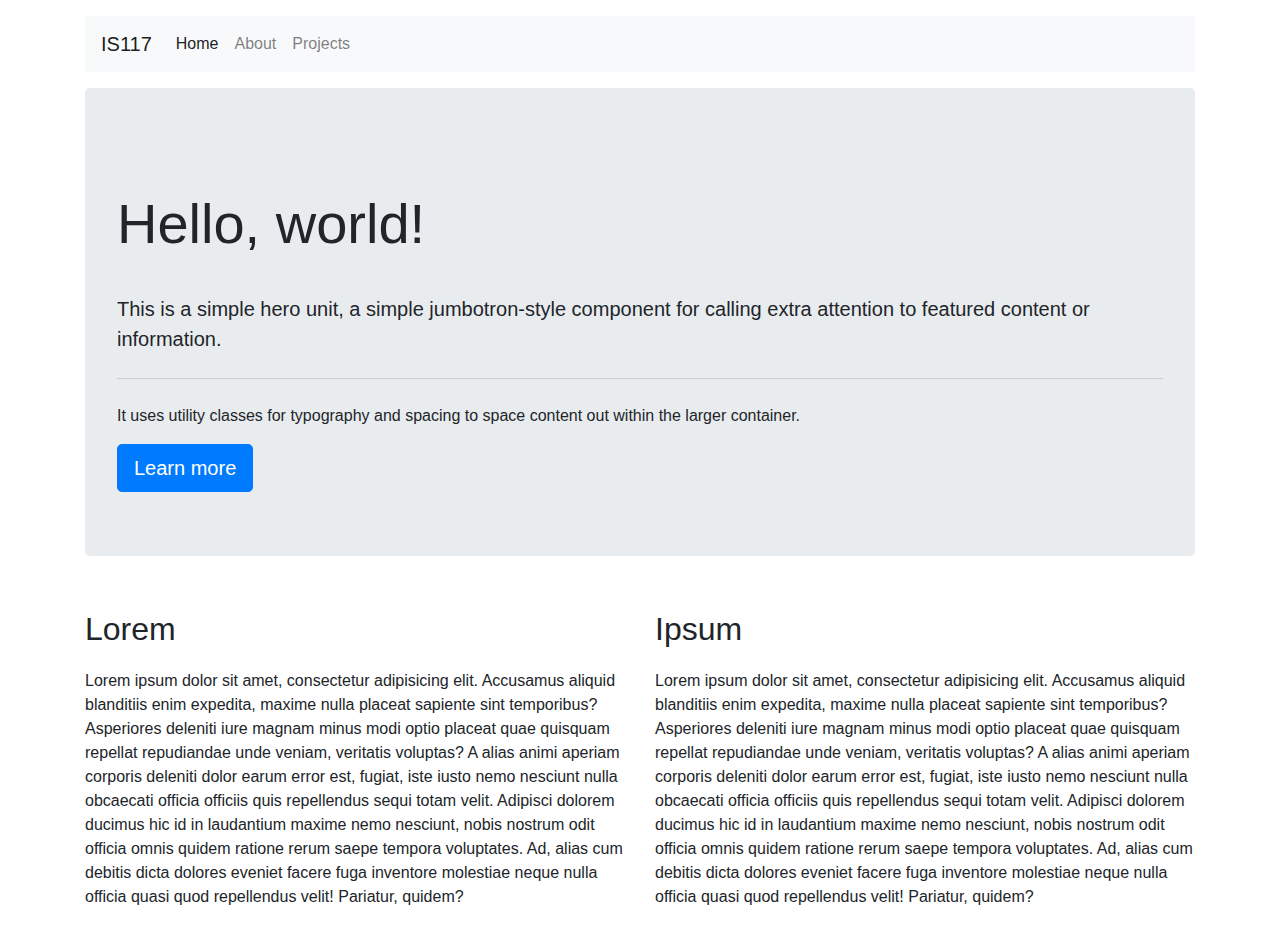
==== index.html @ 7ba3a7ff "Task: Initial Commit" ====
<!doctype html>
<html class="no-js" lang="">

<head>
  <meta charset="utf-8">
  <title></title>
  <meta content="" name="description">
  <meta content="width=device-width, initial-scale=1" name="viewport">

  <meta content="" property="og:title">
  <meta content="" property="og:type">
  <meta content="" property="og:url">
  <meta content="" property="og:image">

  <link href="site.webmanifest" rel="manifest">
  <link href="icon.png" rel="apple-touch-icon">
  <link crossorigin="anonymous" href="https://stackpath.bootstrapcdn.com/bootstrap/4.5.2/css/bootstrap.min.css" integrity="sha384-JcKb8q3iqJ61gNV9KGb8thSsNjpSL0n8PARn9HuZOnIxN0hoP+VmmDGMN5t9UJ0Z" rel="stylesheet">
  <!-- Place favicon.ico in the root directory -->

  <link href="css/normalize.css" rel="stylesheet">
  <link href="css/main.css" rel="stylesheet">

  <meta content="#fafafa" name="theme-color">
</head>

<body>

  <menu class="container">
    <nav class="navbar navbar-expand-lg navbar-light bg-light">
      <a class="navbar-brand" href="index.html">IS117</a>
      <button aria-controls="navbarText" aria-expanded="false" aria-label="Toggle navigation" class="navbar-toggler" data-target="#navbarText" data-toggle="collapse" type="button">
        <span class="navbar-toggler-icon"></span>
      </button>
      <div class="collapse navbar-collapse" id="navbarText">
        <ul class="navbar-nav mr-auto">
          <li class="nav-item active">
            <a class="nav-link" href="index.html#">Home<span class="sr-only">(current)</span></a>
          </li>
          <li class="nav-item">
            <a class="nav-link" href="about.html">About</a>
          </li>
          <li class="nav-item">
            <a class="nav-link" href="projects.html">Projects</a>
          </li>
        </ul>
      </div>
    </nav>
  </menu>

  <div class="container">
      <div class="jumbotron">
        <h1 class="display-4">Hello, world!</h1>
        <p class="lead">This is a simple hero unit, a simple jumbotron-style component for calling extra attention to featured content or information.</p>
        <hr class="my-4">
        <p>It uses utility classes for typography and spacing to space content out within the larger container.</p>
        <a class="btn btn-primary btn-lg" href="#" role="button">Learn more</a>
      </div>
  </div>

  <div class="container">
        <div class="row ">
          <div class="col-lg-6">
            <div>
              <h1>Lorem</h1>
            </div>

            <div>
              <p>Lorem ipsum dolor sit amet, consectetur adipisicing elit. Accusamus aliquid blanditiis enim expedita, maxime nulla placeat sapiente sint temporibus? Asperiores deleniti iure  magnam minus modi optio     placeat quae quisquam repellat repudiandae unde veniam, veritatis voluptas? A alias animi aperiam corporis deleniti dolor earum error est, fugiat, iste iusto nemo nesciunt nulla obcaecati officia officiis quis repellendus sequi totam velit. Adipisci dolorem ducimus hic id in laudantium maxime nemo nesciunt, nobis nostrum odit officia omnis quidem ratione rerum saepe tempora voluptates. Ad, alias cum debitis dicta dolores eveniet facere fuga inventore molestiae neque nulla officia quasi quod repellendus velit! Pariatur, quidem?</p>
            </div>
          </div>

          <div class="col-lg-6">
            <div>
              <h1>Ipsum</h1>
            </div>
            <div>
              <p>Lorem ipsum dolor sit amet, consectetur adipisicing elit. Accusamus aliquid blanditiis enim expedita, maxime nulla placeat sapiente sint temporibus? Asperiores deleniti iure  magnam minus modi optio     placeat quae quisquam repellat repudiandae unde veniam, veritatis voluptas? A alias animi aperiam corporis deleniti dolor earum error est, fugiat, iste iusto nemo nesciunt nulla obcaecati officia officiis quis repellendus sequi totam velit. Adipisci dolorem ducimus hic id in laudantium maxime nemo nesciunt, nobis nostrum odit officia omnis quidem ratione rerum saepe tempora voluptates. Ad, alias cum debitis dicta dolores eveniet facere fuga inventore molestiae neque nulla officia quasi quod repellendus velit! Pariatur, quidem?</p>
            </div>
          </div>
        </div>

  </div>




  <script src="js/vendor/modernizr-3.11.2.min.js"></script>
  <script src="js/plugins.js"></script>
  <script src="js/main.js"></script>











  <!-- Google Analytics: change UA-XXXXX-Y to be your site's ID. -->
  <script>
    window.ga = function () { ga.q.push(arguments) }; ga.q = []; ga.l = +new Date;
    ga('create', 'UA-XXXXX-Y', 'auto'); ga('set', 'anonymizeIp', true); ga('set', 'transport', 'beacon'); ga('send', 'pageview')
  </script>
  <script async src="https://www.google-analytics.com/analytics.js"></script>

<!-- Bootstrap JS -->
  <script crossorigin="anonymous" integrity="sha384-DfXdz2htPH0lsSSs5nCTpuj/zy4C+OGpamoFVy38MVBnE+IbbVYUew+OrCXaRkfj" src="https://code.jquery.com/jquery-3.5.1.slim.min.js"></script>
  <script crossorigin="anonymous" integrity="sha384-9/reFTGAW83EW2RDu2S0VKaIzap3H66lZH81PoYlFhbGU+6BZp6G7niu735Sk7lN" src="https://cdn.jsdelivr.net/npm/popper.js@1.16.1/dist/umd/popper.min.js"></script>
  <script crossorigin="anonymous" integrity="sha384-B4gt1jrGC7Jh4AgTPSdUtOBvfO8shuf57BaghqFfPlYxofvL8/KUEfYiJOMMV+rV" src="https://stackpath.bootstrapcdn.com/bootstrap/4.5.2/js/bootstrap.min.js"></script>
</body>

</html>
---- css/main.css ----
html {
  color: #222;
  font-size: 1em;
  line-height: 1.4;
}

/*
 * Remove text-shadow in selection highlight:
 * https://twitter.com/miketaylr/status/12228805301
 *
 * Vendor-prefixed and regular ::selection selectors cannot be combined:
 * https://stackoverflow.com/a/16982510/7133471
 *
 * Customize the background color to match your design.
 */

::-moz-selection {
  background: #b3d4fc;
  text-shadow: none;
}

::selection {
  background: #b3d4fc;
  text-shadow: none;
}

/*
 * A better looking default horizontal rule
 */

hr {
  display: block;
  height: 1px;
  border: 0;
  border-top: 1px solid #ccc;
  margin: 1em 0;
  padding: 0;
}

/*
 * Remove the gap between audio, canvas, iframes,
 * images, videos and the bottom of their containers:
 * https://github.com/h5bp/html5-boilerplate/issues/440
 */

audio,
canvas,
iframe,
img,
svg,
video {
  vertical-align: middle;
}

/*
 * Remove default fieldset styles.
 */

fieldset {
  border: 0;
  margin: 0;
  padding: 0;
}

/*
 * Allow only vertical resizing of textareas.
 */

textarea {
  resize: vertical;
}

/* ==========================================================================
   Author's custom styles
   ========================================================================== */
.carousel-item
{
  height: 550px;
}

.carousel-item img
{
  background-position: center;
}

.project-content
{
  padding-top: 50px;
}

















/* ==========================================================================
   Helper classes
   ========================================================================== */

/*
 * Hide visually and from screen readers
 */

.hidden,
[hidden] {
  display: none !important;
}

/*
 * Hide only visually, but have it available for screen readers:
 * https://snook.ca/archives/html_and_css/hiding-content-for-accessibility
 *
 * 1. For long content, line feeds are not interpreted as spaces and small width
 *    causes content to wrap 1 word per line:
 *    https://medium.com/@jessebeach/beware-smushed-off-screen-accessible-text-5952a4c2cbfe
 */

.sr-only {
  border: 0;
  clip: rect(0, 0, 0, 0);
  height: 1px;
  margin: -1px;
  overflow: hidden;
  padding: 0;
  position: absolute;
  white-space: nowrap;
  width: 1px;
  /* 1 */
}

/*
 * Extends the .sr-only class to allow the element
 * to be focusable when navigated to via the keyboard:
 * https://www.drupal.org/node/897638
 */

.sr-only.focusable:active,
.sr-only.focusable:focus {
  clip: auto;
  height: auto;
  margin: 0;
  overflow: visible;
  position: static;
  white-space: inherit;
  width: auto;
}

/*
 * Hide visually and from screen readers, but maintain layout
 */

.invisible {
  visibility: hidden;
}

/*
 * Clearfix: contain floats
 *
 * For modern browsers
 * 1. The space content is one way to avoid an Opera bug when the
 *    `contenteditable` attribute is included anywhere else in the document.
 *    Otherwise it causes space to appear at the top and bottom of elements
 *    that receive the `clearfix` class.
 * 2. The use of `table` rather than `block` is only necessary if using
 *    `:before` to contain the top-margins of child elements.
 */

.clearfix::before,
.clearfix::after {
  content: " ";
  display: table;
}

.clearfix::after {
  clear: both;
}

/* ==========================================================================
   EXAMPLE Media Queries for Responsive Design.
   These examples override the primary ('mobile first') styles.
   Modify as content requires.
   ========================================================================== */

@media only screen and (min-width: 35em) {
  /* Style adjustments for viewports that meet the condition */
}

@media print,
  (-webkit-min-device-pixel-ratio: 1.25),
  (min-resolution: 1.25dppx),
  (min-resolution: 120dpi) {
  /* Style adjustments for high resolution devices */
}

/* ==========================================================================
   Print styles.
   Inlined to avoid the additional HTTP request:
   https://www.phpied.com/delay-loading-your-print-css/
   ========================================================================== */

@media print {
  *,
  *::before,
  *::after {
    background: #fff !important;
    color: #000 !important;
    /* Black prints faster */
    box-shadow: none !important;
    text-shadow: none !important;
  }

  a,
  a:visited {
    text-decoration: underline;
  }

  a[href]::after {
    content: " (" attr(href) ")";
  }

  abbr[title]::after {
    content: " (" attr(title) ")";
  }

  /*
   * Don't show links that are fragment identifiers,
   * or use the `javascript:` pseudo protocol
   */
  a[href^="#"]::after,
  a[href^="javascript:"]::after {
    content: "";
  }

  pre {
    white-space: pre-wrap !important;
  }

  pre,
  blockquote {
    border: 1px solid #999;
    page-break-inside: avoid;
  }

  /*
   * Printing Tables:
   * https://web.archive.org/web/20180815150934/http://css-discuss.incutio.com/wiki/Printing_Tables
   */
  thead {
    display: table-header-group;
  }

  tr,
  img {
    page-break-inside: avoid;
  }

  p,
  h2,
  h3 {
    orphans: 3;
    widows: 3;
  }

  h2,
  h3 {
    page-break-after: avoid;
  }
}
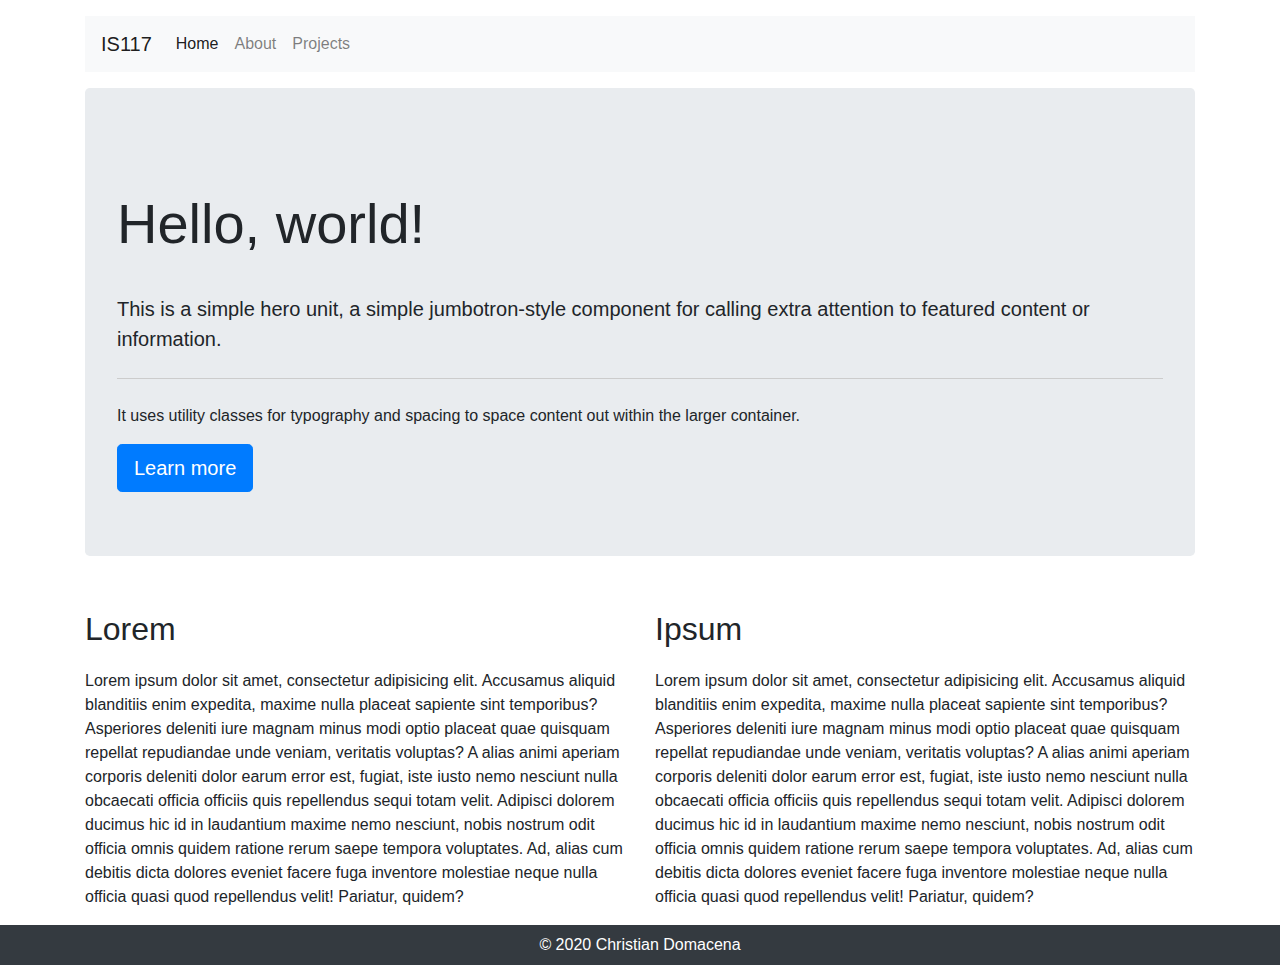
==== commit 3a5cedc2: "Feature: Updated content on project-2.html" ====
--- a/index.html
+++ b/index.html
@@ -81,7 +81,12 @@
 
   </div>
 
+  <footer class="page-footer font-small bg-dark">
+    <div class="footer-copyright text-center py-sm-2 special-color-dark text-white">
+      © 2020 Christian Domacena
 
+    </div>
+  </footer>
 
 
   <script src="js/vendor/modernizr-3.11.2.min.js"></script>
--- a/css/main.css
+++ b/css/main.css
@@ -74,14 +74,17 @@
 /* ==========================================================================
    Author's custom styles
    ========================================================================== */
-.carousel-item
+.carousel .carousel-item {
+  height: 600px;
+
+}
+.carousel .carousel-item img
 {
-  height: 550px;
-}
-
-.carousel-item img
-{
-  background-position: center;
+  position: absolute;
+  object-fit: cover;
+  top:0;
+  left: 0;
+  min-height: 600px;
 }
 
 .project-content
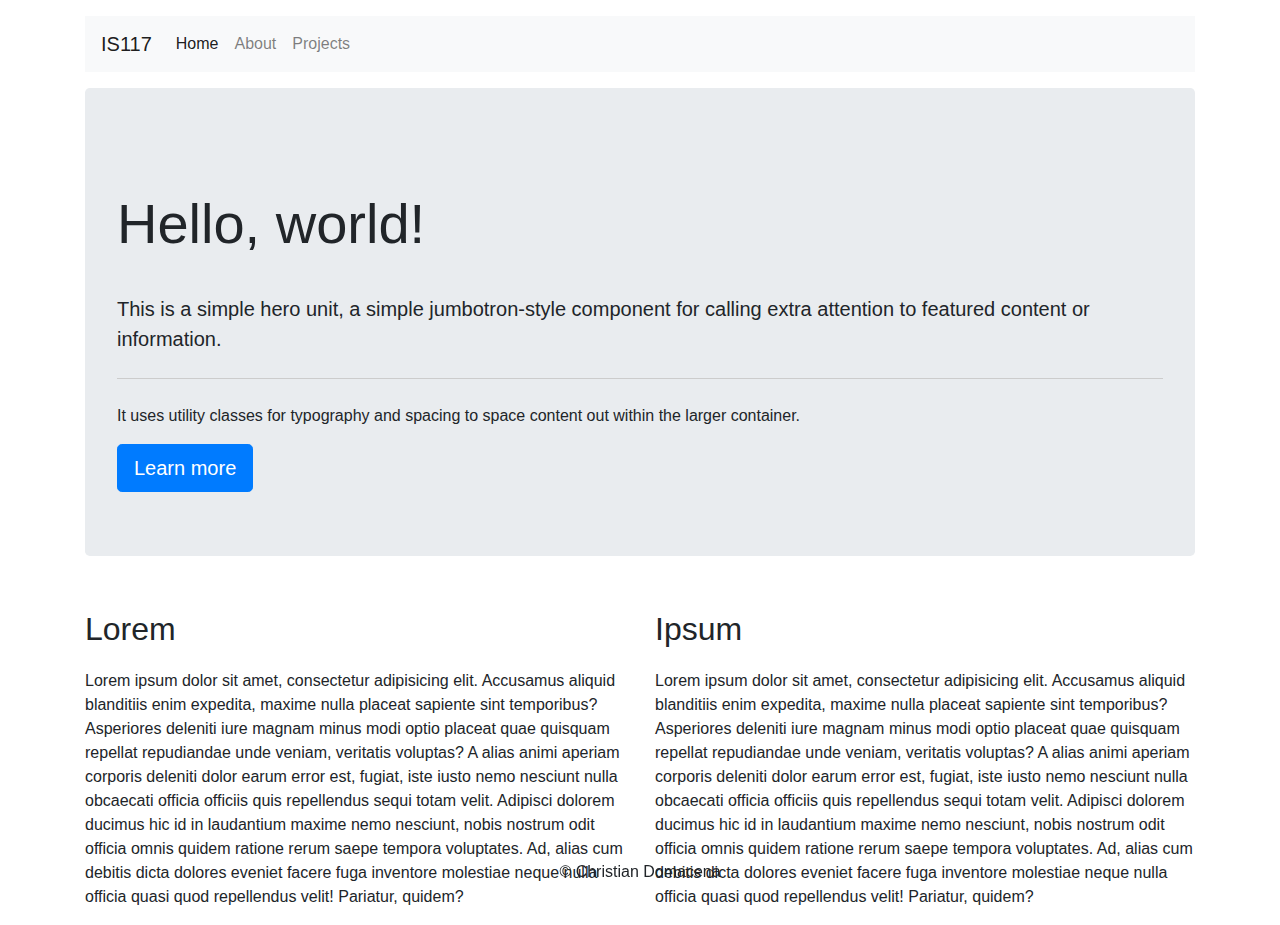
==== commit aa5fdb77: "Feature: Added footer to all pages" ====
--- a/index.html
+++ b/index.html
@@ -81,12 +81,7 @@
 
   </div>
 
-  <footer class="page-footer font-small bg-dark">
-    <div class="footer-copyright text-center py-sm-2 special-color-dark text-white">
-      © 2020 Christian Domacena
 
-    </div>
-  </footer>
 
 
   <script src="js/vendor/modernizr-3.11.2.min.js"></script>
@@ -96,7 +91,15 @@
 
 
 
+  <footer class="page-footer font-small blue">
 
+    <div class="footer-copyright text-center py-3">
+      &#169 Christian Domacena
+    </div>
+
+
+
+  </footer>
 
 
 
--- a/css/main.css
+++ b/css/main.css
@@ -74,25 +74,28 @@
 /* ==========================================================================
    Author's custom styles
    ========================================================================== */
-.carousel .carousel-item {
-  height: 600px;
-
-}
-.carousel .carousel-item img
-{
-  position: absolute;
-  object-fit: cover;
-  top:0;
+.carousel-item
+{
+  height: 550px;
+}
+
+.carousel-item img
+{
+  background-position: center;
+}
+
+.project-content
+{
+  padding-top: 50px;
+}
+
+footer
+{
+  position: fixed;
   left: 0;
-  min-height: 600px;
-}
-
-.project-content
-{
-  padding-top: 50px;
-}
-
-
+  bottom: 0;
+  width: 100%;
+}
 
 
 
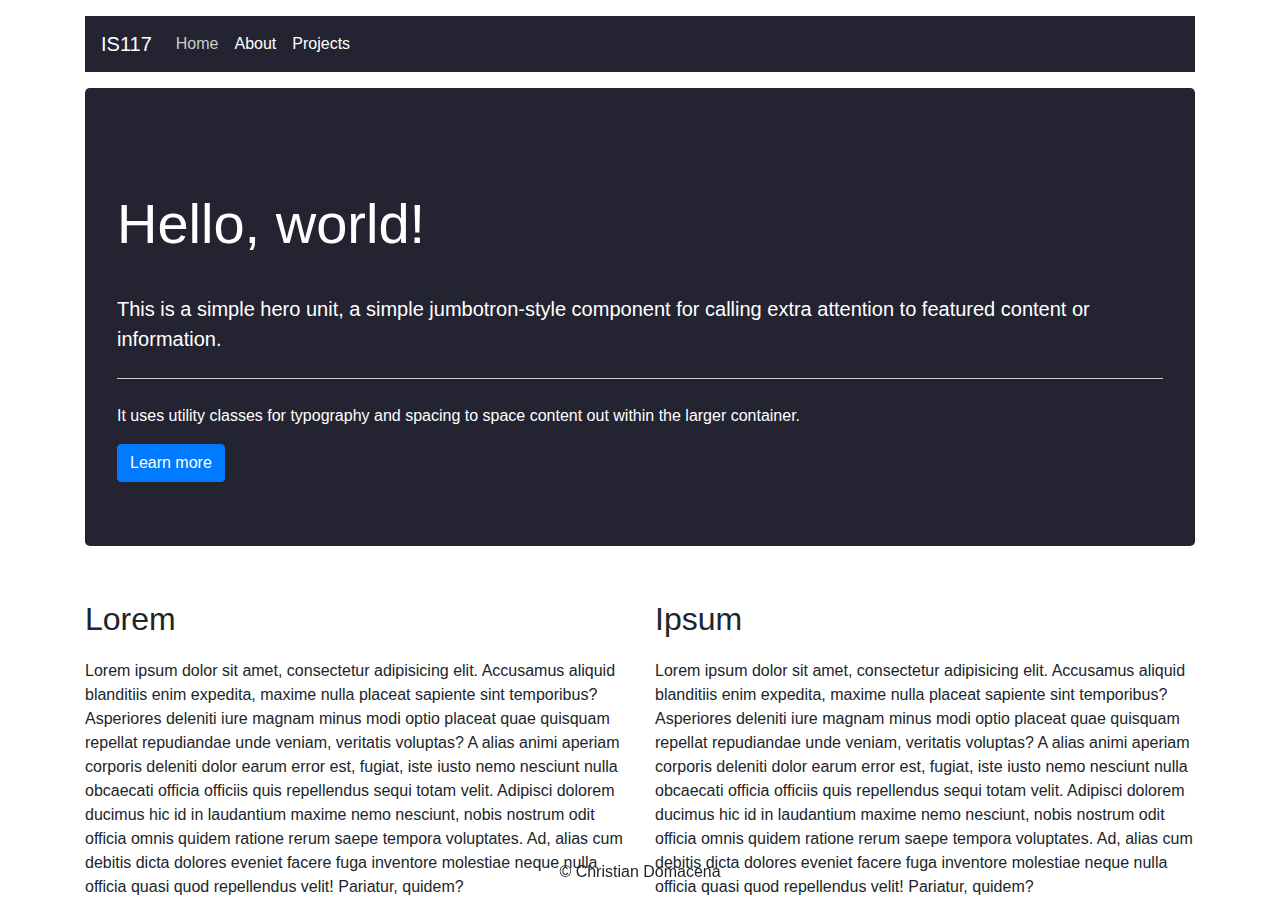
==== commit 883245ee: "Feature: Added custom navbar color on all pages" ====
--- a/index.html
+++ b/index.html
@@ -25,8 +25,8 @@
 
 <body>
 
-  <menu class="container">
-    <nav class="navbar navbar-expand-lg navbar-light bg-light">
+  <menu class="container ">
+    <nav class="navbar navbar-expand-lg navbar-custom">
       <a class="navbar-brand" href="index.html">IS117</a>
       <button aria-controls="navbarText" aria-expanded="false" aria-label="Toggle navigation" class="navbar-toggler" data-target="#navbarText" data-toggle="collapse" type="button">
         <span class="navbar-toggler-icon"></span>
@@ -47,13 +47,13 @@
     </nav>
   </menu>
 
-  <div class="container">
+  <div class="container jumbo">
       <div class="jumbotron">
         <h1 class="display-4">Hello, world!</h1>
         <p class="lead">This is a simple hero unit, a simple jumbotron-style component for calling extra attention to featured content or information.</p>
         <hr class="my-4">
         <p>It uses utility classes for typography and spacing to space content out within the larger container.</p>
-        <a class="btn btn-primary btn-lg" href="#" role="button">Learn more</a>
+        <a class="btn btn-primary btn-md" href="#" role="button">Learn more</a>
       </div>
   </div>
 
--- a/css/main.css
+++ b/css/main.css
@@ -97,6 +97,21 @@
   width: 100%;
 }
 
+.jumbotron, .navbar-custom
+{
+  background-color: #242331;
+}
+
+
+.jumbotron, .navbar-custom, .navbar a
+{
+  color: white;
+}
+
+a:hover, .active a
+{
+  color: #cccccc;
+}
 
 
 
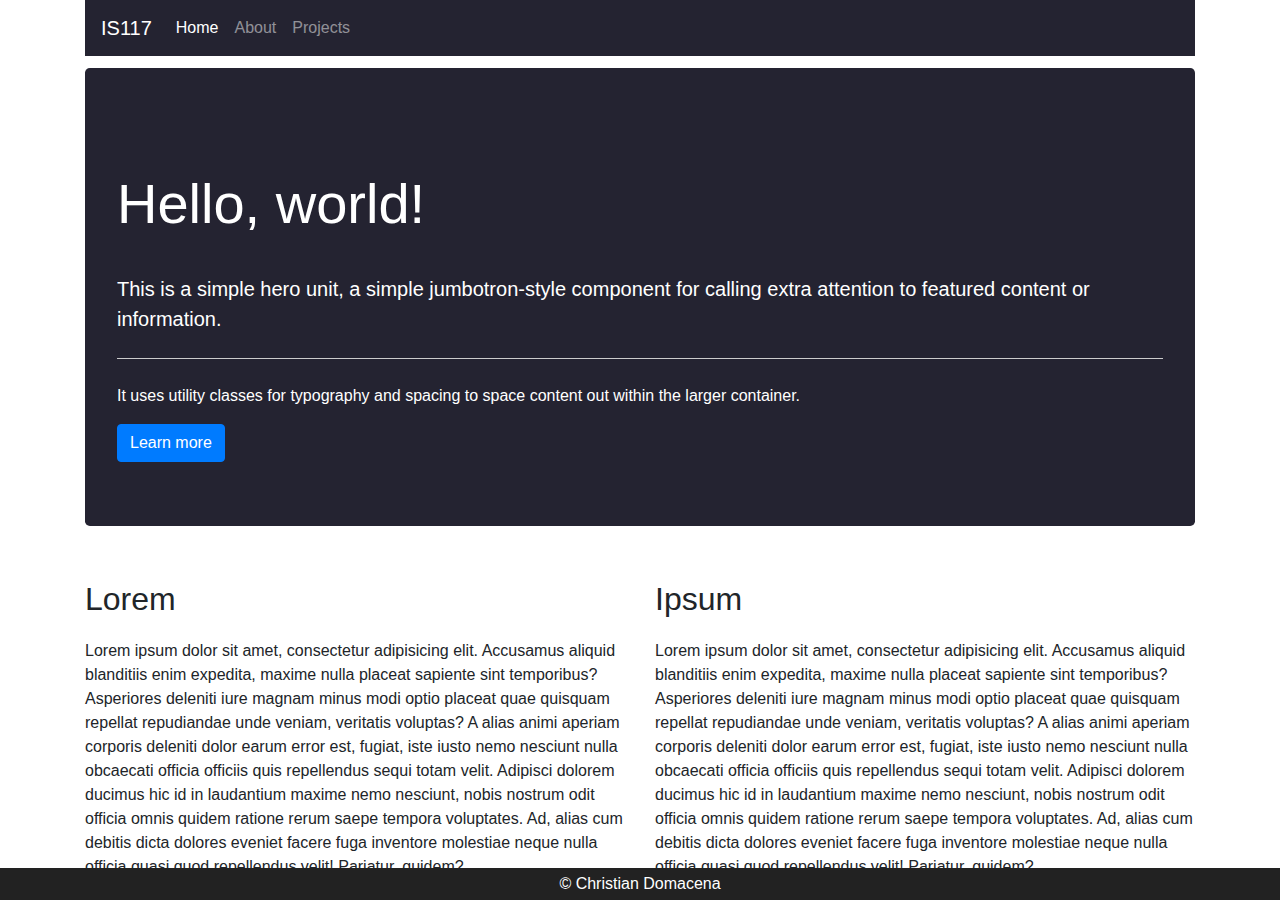
==== commit 6ae7be32: "Bug: Fixed Jumbotron" ====
--- a/index.html
+++ b/index.html
@@ -25,8 +25,8 @@
 
 <body>
 
-  <menu class="container ">
-    <nav class="navbar navbar-expand-lg navbar-custom">
+  <header class="container">
+    <nav class="navbar navbar-expand-lg navbar-custom navbar-dark ">
       <a class="navbar-brand" href="index.html">IS117</a>
       <button aria-controls="navbarText" aria-expanded="false" aria-label="Toggle navigation" class="navbar-toggler" data-target="#navbarText" data-toggle="collapse" type="button">
         <span class="navbar-toggler-icon"></span>
@@ -45,7 +45,8 @@
         </ul>
       </div>
     </nav>
-  </menu>
+  </header>
+
 
   <div class="container jumbo">
       <div class="jumbotron">
@@ -53,7 +54,7 @@
         <p class="lead">This is a simple hero unit, a simple jumbotron-style component for calling extra attention to featured content or information.</p>
         <hr class="my-4">
         <p>It uses utility classes for typography and spacing to space content out within the larger container.</p>
-        <a class="btn btn-primary btn-md" href="#" role="button">Learn more</a>
+        <a class="btn btn-primary btn-md" href="projects.html" role="button">Learn more</a>
       </div>
   </div>
 
@@ -91,16 +92,11 @@
 
 
 
-  <footer class="page-footer font-small blue">
-
-    <div class="footer-copyright text-center py-3">
+  <footer class="page-footer font-small blue" >
+    <div class="footer-copyright text-center py-md-1">
       &#169 Christian Domacena
     </div>
-
-
-
   </footer>
-
 
 
 
--- a/css/main.css
+++ b/css/main.css
@@ -74,6 +74,7 @@
 /* ==========================================================================
    Author's custom styles
    ========================================================================== */
+/* Custom height for carousel
 .carousel-item
 {
   height: 550px;
@@ -82,11 +83,14 @@
 .carousel-item img
 {
   background-position: center;
-}
+}*/
+
+
 
 .project-content
 {
   padding-top: 50px;
+  margin-bottom: 50px;
 }
 
 footer
@@ -95,8 +99,13 @@
   left: 0;
   bottom: 0;
   width: 100%;
-}
-
+  background-color: #222222;
+  color: white;
+}
+.footer-copyright
+{
+
+}
 .jumbotron, .navbar-custom
 {
   background-color: #242331;
@@ -108,19 +117,32 @@
   color: white;
 }
 
+.jumbotron
+{
+  margin-top: 12px;
+}
+
+
 a:hover, .active a
 {
   color: #cccccc;
 }
 
-
-
-
-
-
-
-
-
+.member-card
+{
+  margin-top: 50px;
+}
+
+.member-img
+{
+  height:150px;
+  width: 150px;
+  background-image: url("../img/test.jpeg");
+  background-size: cover;
+  background-position: center;
+  border-radius: 75px;
+  margin-top: 15px;
+}
 
 
 
